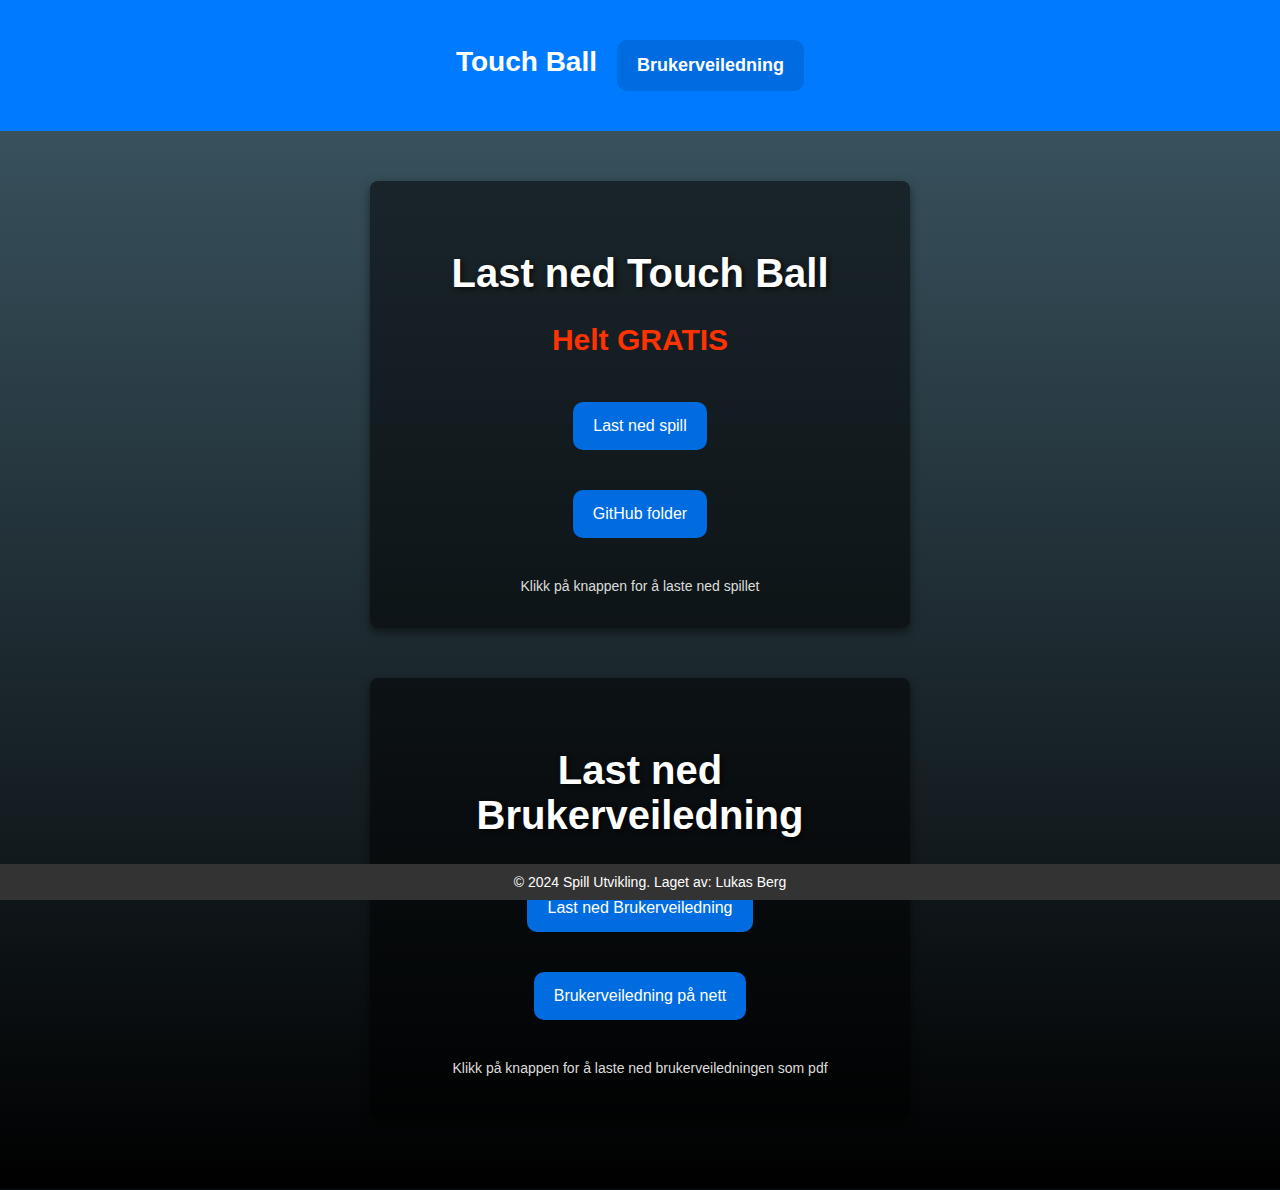
==== index.html @ 64799b5f "Update index.html" ====
<!DOCTYPE html>
<html lang="no">
<head>
    <meta charset="UTF-8">
    <meta name="viewport" content="width=device-width, initial-scale=1.0">
    <title>Touch Ball</title>
    <link rel="stylesheet" href="style.css">
</head>
<body>

    <!-- Header -->
    <header>
        Touch Ball<a style="font-size: 18px;display: inline-block;" href="BrukerVeiledning.html" >Brukerveiledning</a>
    </header>

    <!-- Første Container: Last ned spill -->
    <div class="Game-container">
        <h1>Last ned Touch Ball</h1>
        <h2 style="color: rgb(255, 50,0); font-size: 30px;">Helt GRATIS</h2>
        <div class="btn-container">
            <a href="spill.exe" download>Last ned spill</a>
            <a href="https://github.com/LukasBerg0707/EksamenSide/tree/f0ebdf9443211b0f4ff1dd00c4737d6ac17a5ebd" download>GitHub folder</a>
        </div>
        <p class="info">Klikk på knappen for å laste ned spillet</p>
    </div>

    <!-- Andre Container: Last ned brukerveiledning -->
    <div class="Bruker-container">
        <h1>Last ned Brukerveiledning</h1>
        <div class="btn-container">
            <a href="brukerveiledning.pdf" download>Last ned Brukerveiledning</a>
            <a href="BrukerVeiledning.html">Brukerveiledning på nett</a>
            <p class="info">Klikk på knappen for å laste ned brukerveiledningen som pdf</p>
        </div>
    </div>
    <br><br><br><br>
    <!-- Footer -->
    <footer>
        <p>&copy; 2024 Spill Utvikling. Laget av: Lukas Berg</p>
    </footer>

</body>
</html>
---- style.css ----
/* Generelle stiler */
body {
    font-family: 'Arial', sans-serif;
    margin: 0;
    padding: 0;
    color: #333;

    /* Fargeovergang med en lett opasitetseffekt */
    background: linear-gradient(rgb(63, 91, 104), rgb(0, 0, 0));
    background-size:contain ;
    background-attachment:scroll; /* Paralakseffekt: Bakgrunnen beveger seg ikke når du ruller siden */
    background-position: center;

    /* Justering for tekst på bakgrunn */
    color: #fff; /* Hvit tekst for kontrast mot bakgrunnen */
}

h1 {
    font-size: 2.5rem;
    margin-top: 50px;
    text-shadow: 2px 2px 5px rgba(0, 0, 0, 0.7); /* Skaper skyggeeffekt på overskriftene */
}

a {
    display: inline-block;
    text-decoration: none;
    color: #fff;
    background-color: #006cdf;
    padding: 15px 20px;
    border-radius: 10px;
    margin: 20px;
    font-size: 16px;
    transition: background-color 0.3s ease-in-out;
}

a:hover {
    background-color: #0056b3;
    transform: scale(1.1); /* Gjør knappen litt større ved hover for ekstra effekt */
}

.info {
    margin-top: 20px;
    font-size: 14px;
    color: #ddd; /* Lysere tekstfarge for info-delen */
}

/* Header stil */
header {
    background-color: #007bff;
    color: white;
    padding: 20px;
    text-align: center;
    font-size: 28px;
    font-weight: bold;
}

/* Container for innholdet */
.container {
    margin-top: 50px;
    padding: 20px;
    width: 800px;
    max-width: 70%;
    margin-left: auto;
    margin-right: auto;
    background-color: rgba(160, 212, 255, 0.26);
    box-shadow: 0 4px 10px rgba(0, 0, 0, 0.1);
    border-radius: 8px;
    text-align: center;
}

.btn-container {
    display: flex;
    justify-content: center;
    flex-direction: column;
    align-items: center;
}

.Game-container {
    margin-top: 50px;
    padding: 20px;
    width: 500px;
    max-width: 70%;
    min-height: 400px;
    margin-left: auto;
    margin-right: auto;
    background-image: url("/Eksamen/Nettside/Bilde.png");
    background-size: cover;
    background-position: center;
    background-color: #00000085;
    background-blend-mode: overlay;
    box-shadow: 0 4px 10px rgba(0, 0, 0, 0.5);
    border-radius: 8px;
    text-align: center;
    transition: 0.3s ease-in-out;
}
.Game-container:hover {
    background-color: #0000003f;
    transform: scale(1.005);
}

.Bruker-container {
    margin-top: 50px;
    padding: 20px;
    width: 500px;
    max-width: 70%;
    height: 400px;
    margin-left: auto;
    margin-right: auto;
    background-image: url("/Eksamen/Nettside/Skjermbilde\ 2024-12-10\ 233125.png");
    background-size: cover;
    background-position: center;
    background-color: #00000085;
    background-blend-mode: overlay;
    box-shadow: 0 4px 10px rgba(0, 0, 0, 0.5);
    border-radius: 8px;
    text-align: center;
    transition: 0.3s ease-in-out;
}
.Bruker-container:hover {
    background-color: #0000003f;
    transform: scale(1.005);
}

/* Footer stil */
footer {
    background-color: #333;
    color: white;
    padding: 10px;
    text-align: center;
    position: fixed;
    bottom: 0;
    width: 100%;
}

footer p {
    margin: 0;
    font-size: 14px;
}

/* Sekvensiell stil for lenker */
h2 a {
    text-decoration: unset;
    background-color: unset;
    padding: unset;
    border-radius: unset;
    margin-top: 20px;
    font-size: unset;
    transition: unset;
    width: unset;
}

ul {
    list-style-type: none;
    padding: 0;
    text-align: center;
}

ul li {
    padding: 5px 0;
}

ul li a {
    display: inline-block;
    text-decoration: none;
    color: #fff;
    background-color: #007bff;
    padding: 5px 10px;
    border-radius: 10px;
    margin: 0px;
    transition: background-color 0.3s ease-in-out;
    font-size: 20px;
}

ul li a:hover {
    text-decoration: underline;
    transform: scale(1.05);
}

/* Responsiv design */
@media (max-width: 768px) {
    h1 {
        font-size: 22px;
    }

    a {
        padding: 12px 25px;
        font-size: 16px;
    }

    .container {
        margin-top: 30px;
    }

    header {
        font-size: 22px;
    }
}
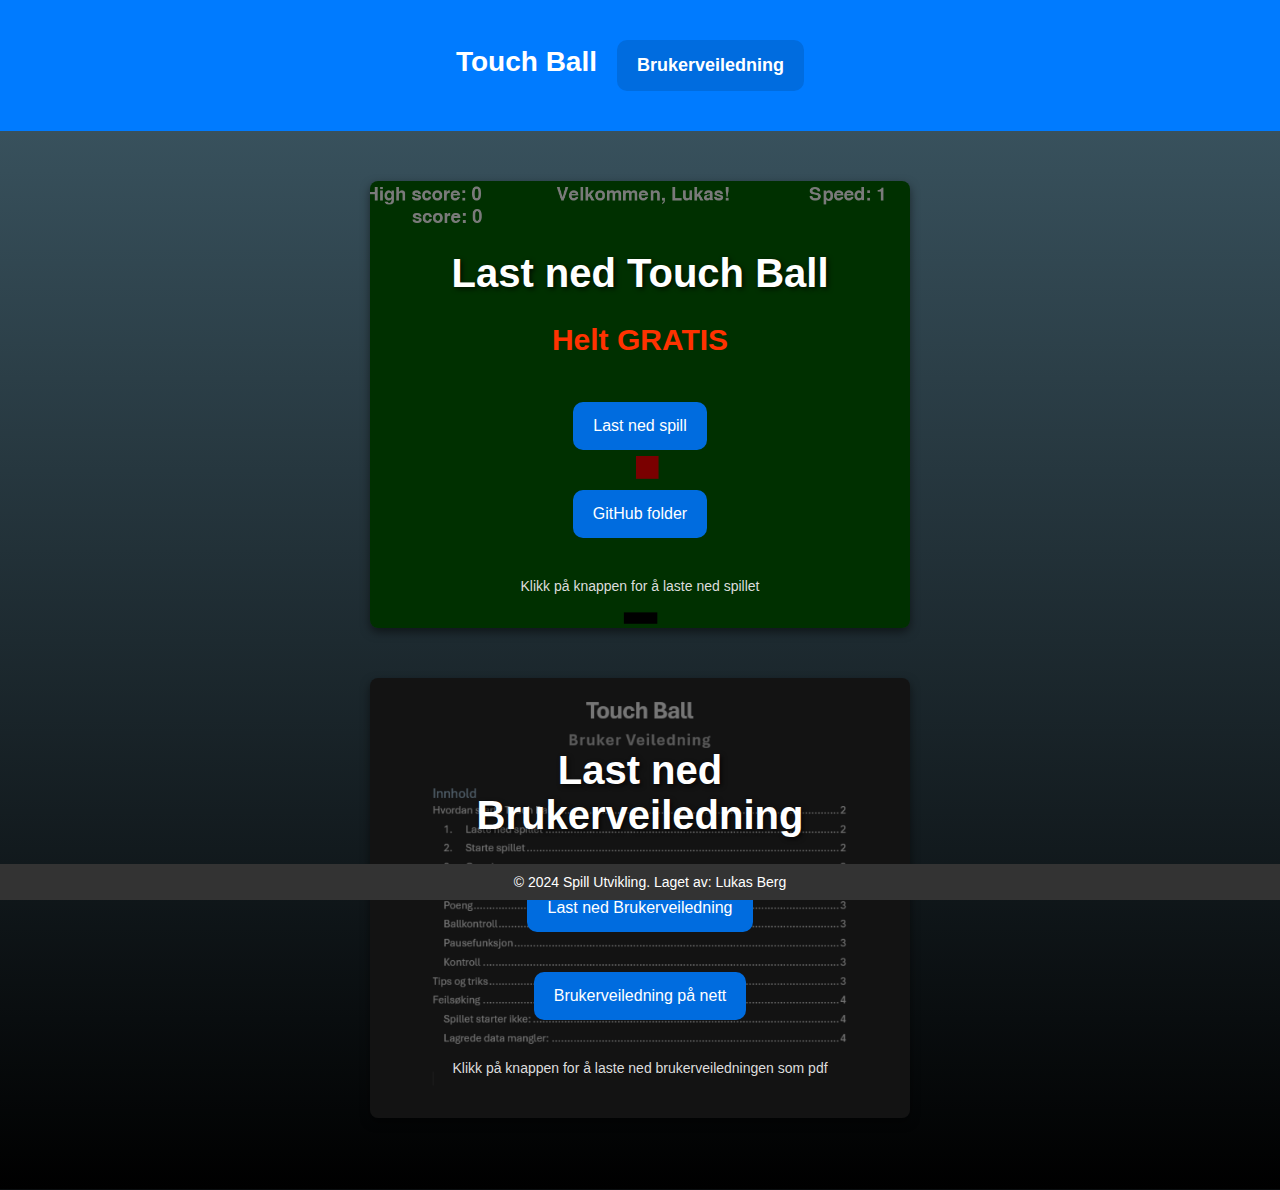
==== commit 61ee5258: "Add files via upload" ====
--- a/style.css
+++ b/style.css
@@ -83,7 +83,7 @@
     min-height: 400px;
     margin-left: auto;
     margin-right: auto;
-    background-image: url("/Eksamen/Nettside/Bilde.png");
+    background-image: url("SpillBilde.png");
     background-size: cover;
     background-position: center;
     background-color: #00000085;
@@ -106,7 +106,7 @@
     height: 400px;
     margin-left: auto;
     margin-right: auto;
-    background-image: url("/Eksamen/Nettside/Skjermbilde\ 2024-12-10\ 233125.png");
+    background-image: url("BrukerVeiledningBilde.png");
     background-size: cover;
     background-position: center;
     background-color: #00000085;
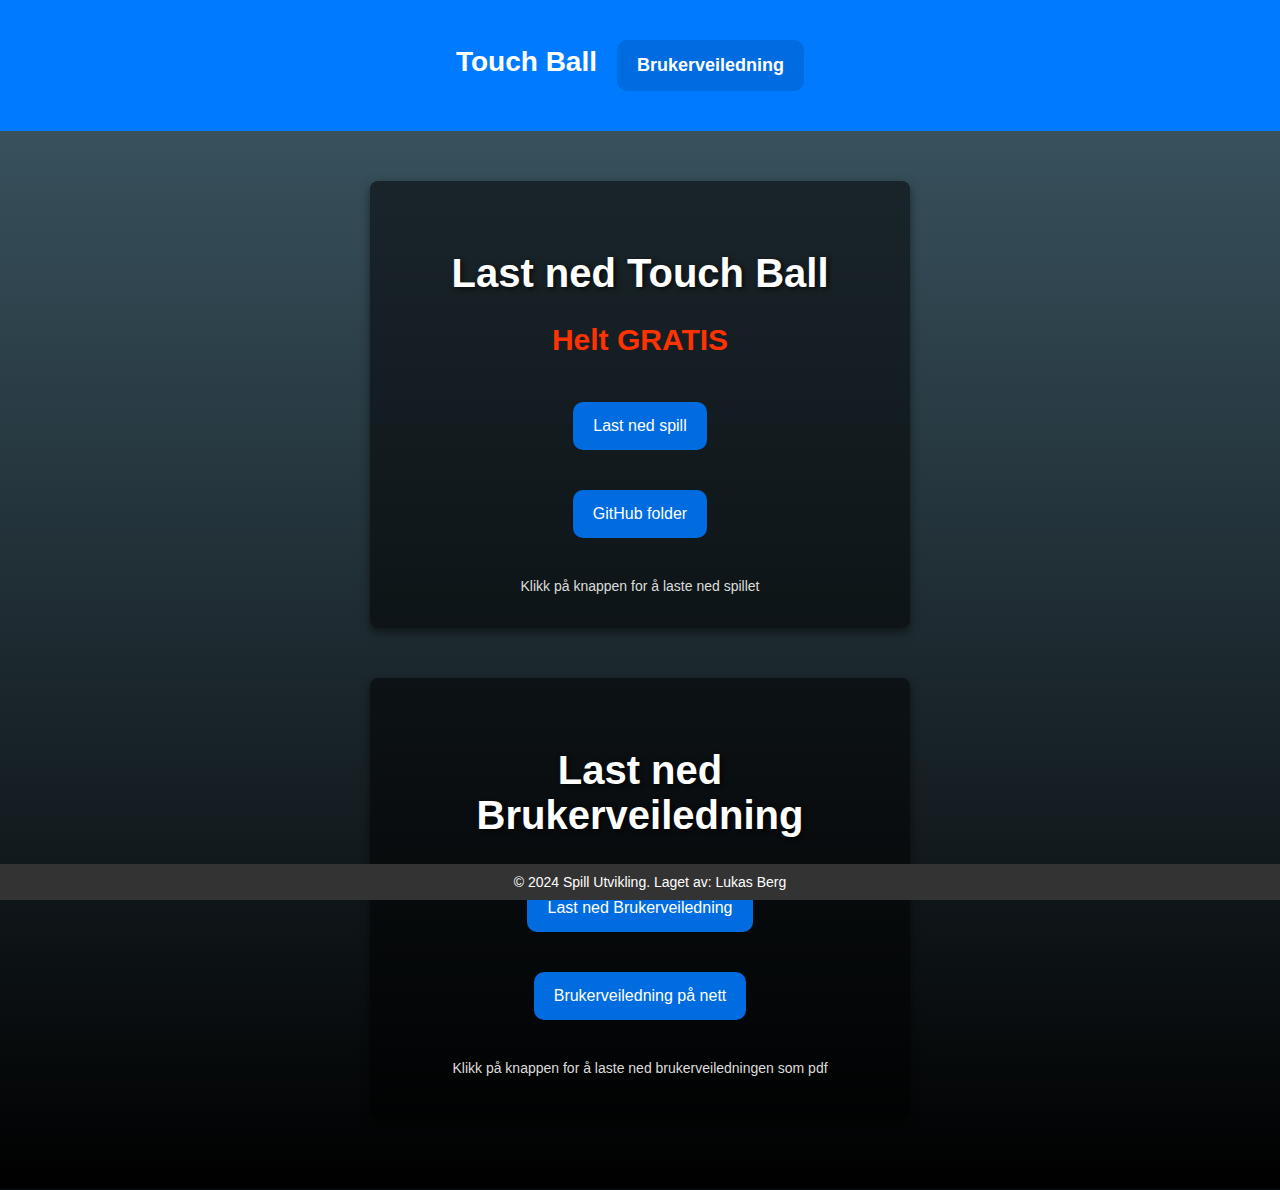
==== commit 4144974f: "Update index.html" ====
--- a/index.html
+++ b/index.html
@@ -3,20 +3,26 @@
 <head>
     <meta charset="UTF-8">
     <meta name="viewport" content="width=device-width, initial-scale=1.0">
+    <!-- tittel på nett siden -->
     <title>Touch Ball</title>
     <link rel="stylesheet" href="style.css">
 </head>
 <body>
 
-    <!-- Header -->
+    <!-- Header, altså toppen av nett siden hvor du kan bytte bellom sider -->
     <header>
+        <!-- Setter Brukerveiledning som en link for å ta deg til siden -->
         Touch Ball<a style="font-size: 18px;display: inline-block;" href="BrukerVeiledning.html" >Brukerveiledning</a>
     </header>
 
-    <!-- Første Container: Last ned spill -->
-    <div class="Game-container">
+    <!-- Her har vi en divisjon for å laste ned spillet, 
+        den brukes også til å sette den fine bakkgrunden og alle efektene -->
+    <div style="background-image: url("SpillBilde.png");" class="Bilde-container">
+        <!-- Litt tekst i toppen for å få folk til å ville laste ned spillet -->
         <h1>Last ned Touch Ball</h1>
         <h2 style="color: rgb(255, 50,0); font-size: 30px;">Helt GRATIS</h2>
+        <!-- Legger til to knapper den ene tar deg til github nettsiden,
+            den andre laster ned spillet som en exe.-->
         <div class="btn-container">
             <a href="spill.exe" download>Last ned spill</a>
             <a href="https://github.com/LukasBerg0707/EksamenSide/tree/f0ebdf9443211b0f4ff1dd00c4737d6ac17a5ebd" download>GitHub folder</a>
@@ -24,8 +30,9 @@
         <p class="info">Klikk på knappen for å laste ned spillet</p>
     </div>
 
-    <!-- Andre Container: Last ned brukerveiledning -->
-    <div class="Bruker-container">
+    <!-- Her er det mye av det samme for å laste ned brukerveiledning,
+        men det er en ny klasse siden det skal være et annet bilde-->
+    <div style="background-image: url("BrukerVeiledningBilde.png");" class="Bilde-container">
         <h1>Last ned Brukerveiledning</h1>
         <div class="btn-container">
             <a href="brukerveiledning.pdf" download>Last ned Brukerveiledning</a>
@@ -34,7 +41,7 @@
         </div>
     </div>
     <br><br><br><br>
-    <!-- Footer -->
+    <!-- Footer er den lile delen på bunnen der det står hvem som har laget den og sånt. -->
     <footer>
         <p>&copy; 2024 Spill Utvikling. Laget av: Lukas Berg</p>
     </footer>
--- a/style.css
+++ b/style.css
@@ -75,7 +75,7 @@
     align-items: center;
 }
 
-.Game-container {
+.Bilde-container {
     margin-top: 50px;
     padding: 20px;
     width: 500px;
@@ -83,7 +83,6 @@
     min-height: 400px;
     margin-left: auto;
     margin-right: auto;
-    background-image: url("SpillBilde.png");
     background-size: cover;
     background-position: center;
     background-color: #00000085;
@@ -93,30 +92,7 @@
     text-align: center;
     transition: 0.3s ease-in-out;
 }
-.Game-container:hover {
-    background-color: #0000003f;
-    transform: scale(1.005);
-}
-
-.Bruker-container {
-    margin-top: 50px;
-    padding: 20px;
-    width: 500px;
-    max-width: 70%;
-    height: 400px;
-    margin-left: auto;
-    margin-right: auto;
-    background-image: url("BrukerVeiledningBilde.png");
-    background-size: cover;
-    background-position: center;
-    background-color: #00000085;
-    background-blend-mode: overlay;
-    box-shadow: 0 4px 10px rgba(0, 0, 0, 0.5);
-    border-radius: 8px;
-    text-align: center;
-    transition: 0.3s ease-in-out;
-}
-.Bruker-container:hover {
+.Bilde-container:hover {
     background-color: #0000003f;
     transform: scale(1.005);
 }
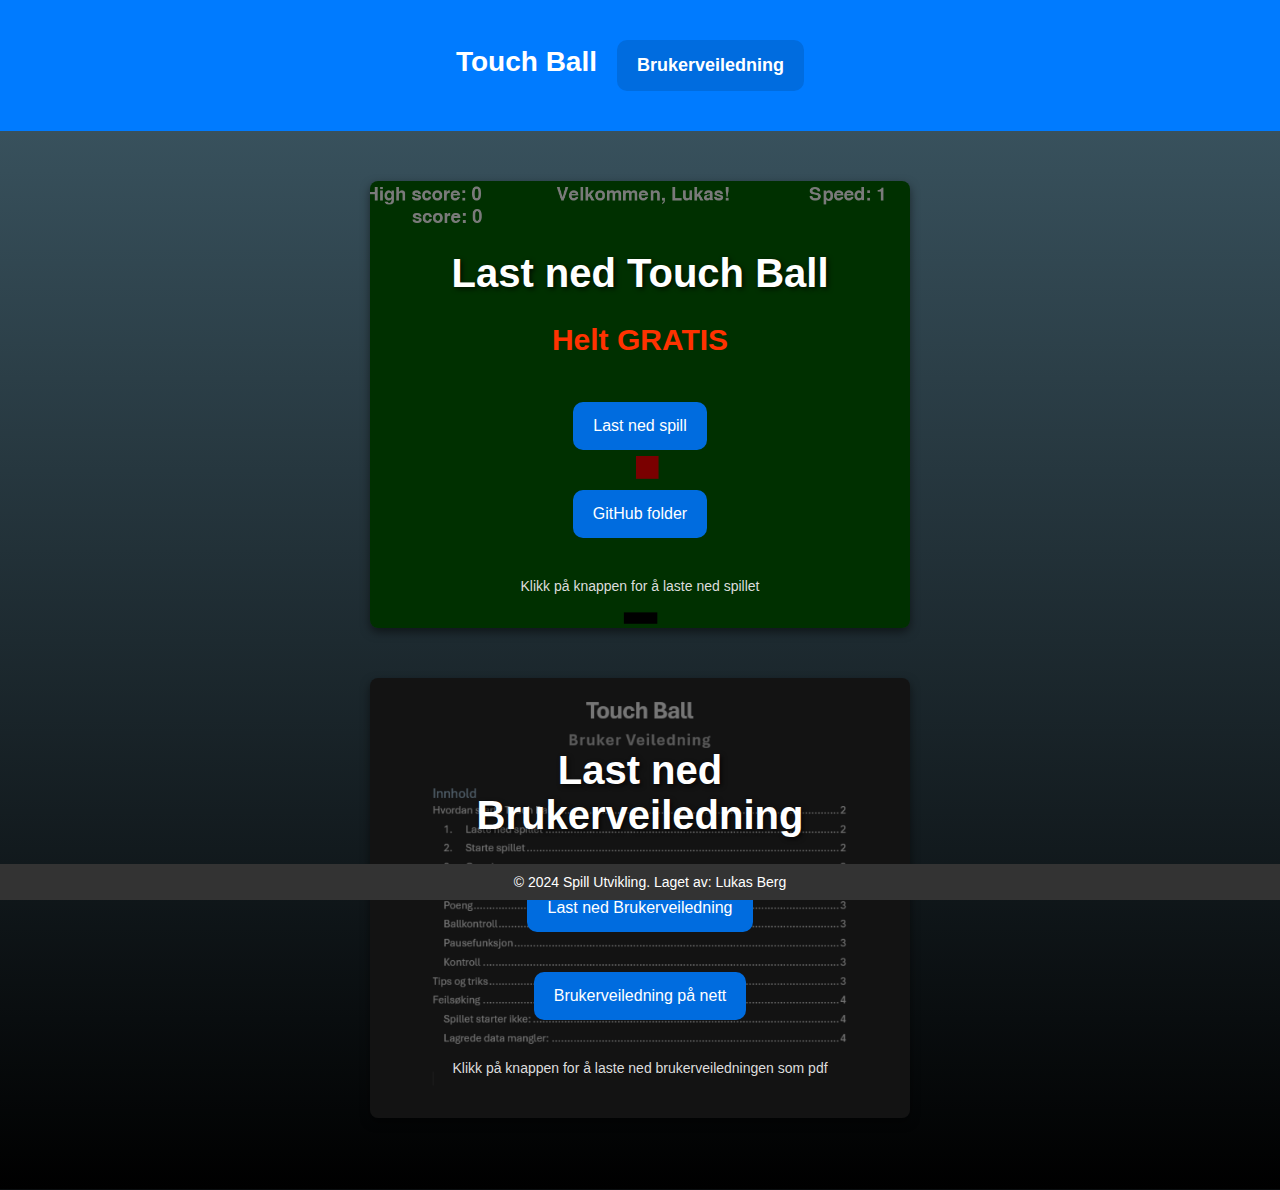
==== commit c0fbbde6: "Update index.html" ====
--- a/index.html
+++ b/index.html
@@ -17,7 +17,7 @@
 
     <!-- Her har vi en divisjon for å laste ned spillet, 
         den brukes også til å sette den fine bakkgrunden og alle efektene -->
-    <div style="background-image: url("SpillBilde.png");" class="Bilde-container">
+    <div style="background-image: url('SpillBilde.png');" class="Bilde-container">
         <!-- Litt tekst i toppen for å få folk til å ville laste ned spillet -->
         <h1>Last ned Touch Ball</h1>
         <h2 style="color: rgb(255, 50,0); font-size: 30px;">Helt GRATIS</h2>
@@ -31,8 +31,8 @@
     </div>
 
     <!-- Her er det mye av det samme for å laste ned brukerveiledning,
-        men det er en ny klasse siden det skal være et annet bilde-->
-    <div style="background-image: url("BrukerVeiledningBilde.png");" class="Bilde-container">
+        men det er et nytt bilde, og bruker veiledning som blir lastet ned-->
+    <div style="background-image: url('BrukerVeiledningBilde.png');" class="Bilde-container">
         <h1>Last ned Brukerveiledning</h1>
         <div class="btn-container">
             <a href="brukerveiledning.pdf" download>Last ned Brukerveiledning</a>
--- a/style.css
+++ b/style.css
@@ -8,20 +8,20 @@
     /* Fargeovergang med en lett opasitetseffekt */
     background: linear-gradient(rgb(63, 91, 104), rgb(0, 0, 0));
     background-size:contain ;
-    background-attachment:scroll; /* Paralakseffekt: Bakgrunnen beveger seg ikke når du ruller siden */
+    background-attachment:scroll; /* Bakgrunnen beveger seg når du ruller siden */
     background-position: center;
 
     /* Justering for tekst på bakgrunn */
     color: #fff; /* Hvit tekst for kontrast mot bakgrunnen */
 }
 
-h1 {
+h1 {/*Overskriftene*/
     font-size: 2.5rem;
     margin-top: 50px;
     text-shadow: 2px 2px 5px rgba(0, 0, 0, 0.7); /* Skaper skyggeeffekt på overskriftene */
 }
 
-a {
+a {/*Knappene og alle linker*/
     display: inline-block;
     text-decoration: none;
     color: #fff;
@@ -33,18 +33,18 @@
     transition: background-color 0.3s ease-in-out;
 }
 
-a:hover {
+a:hover {/*Når du holder musen over knappene eller linker */
     background-color: #0056b3;
-    transform: scale(1.1); /* Gjør knappen litt større ved hover for ekstra effekt */
+    transform: scale(1.1);
 }
 
-.info {
+.info {/*De små tekstene med info under nedlastningene*/
     margin-top: 20px;
     font-size: 14px;
-    color: #ddd; /* Lysere tekstfarge for info-delen */
+    color: #ddd;
 }
 
-/* Header stil */
+/* Header/ Toppen av skjermen */
 header {
     background-color: #007bff;
     color: white;
@@ -54,7 +54,7 @@
     font-weight: bold;
 }
 
-/* Container for innholdet */
+/* For generele conteienre, mest brukt i brukerveiledningen */
 .container {
     margin-top: 50px;
     padding: 20px;
@@ -68,14 +68,14 @@
     text-align: center;
 }
 
-.btn-container {
+.btn-container {/*Knapper i en container*/
     display: flex;
     justify-content: center;
     flex-direction: column;
     align-items: center;
 }
 
-.Bilde-container {
+.Bilde-container {/*Konteiner som skal ha bilde som bakgrund*/
     margin-top: 50px;
     padding: 20px;
     width: 500px;
@@ -92,13 +92,12 @@
     text-align: center;
     transition: 0.3s ease-in-out;
 }
-.Bilde-container:hover {
+.Bilde-container:hover {/*Når du holder musen over bilde containeren*/
     background-color: #0000003f;
     transform: scale(1.005);
 }
 
-/* Footer stil */
-footer {
+footer {/*fotter altså den helt nede hvor det stpr hvem som har lagd det og rettigheter*/
     background-color: #333;
     color: white;
     padding: 10px;
@@ -108,13 +107,12 @@
     width: 100%;
 }
 
-footer p {
+footer p {/*Alle peragrafer i footeren*/
     margin: 0;
     font-size: 14px;
 }
 
-/* Sekvensiell stil for lenker */
-h2 a {
+h2 a {/*alle linker i h2*/
     text-decoration: unset;
     background-color: unset;
     padding: unset;
@@ -125,17 +123,17 @@
     width: unset;
 }
 
-ul {
+ul {/*Blir bukt til å oppevare lister*/
     list-style-type: none;
     padding: 0;
     text-align: center;
 }
 
-ul li {
+ul li {/*En liste del altså en av tingene som er i listen*/
     padding: 5px 0;
 }
 
-ul li a {
+ul li a {/*Linken/knappen i listen*/
     display: inline-block;
     text-decoration: none;
     color: #fff;
@@ -147,12 +145,12 @@
     font-size: 20px;
 }
 
-ul li a:hover {
+ul li a:hover {/*Når du holder musen over linken i listen*/
     text-decoration: underline;
     transform: scale(1.05);
 }
 
-/* Responsiv design */
+/* Responsiv design 
 @media (max-width: 768px) {
     h1 {
         font-size: 22px;
@@ -171,3 +169,4 @@
         font-size: 22px;
     }
 }
+*/
